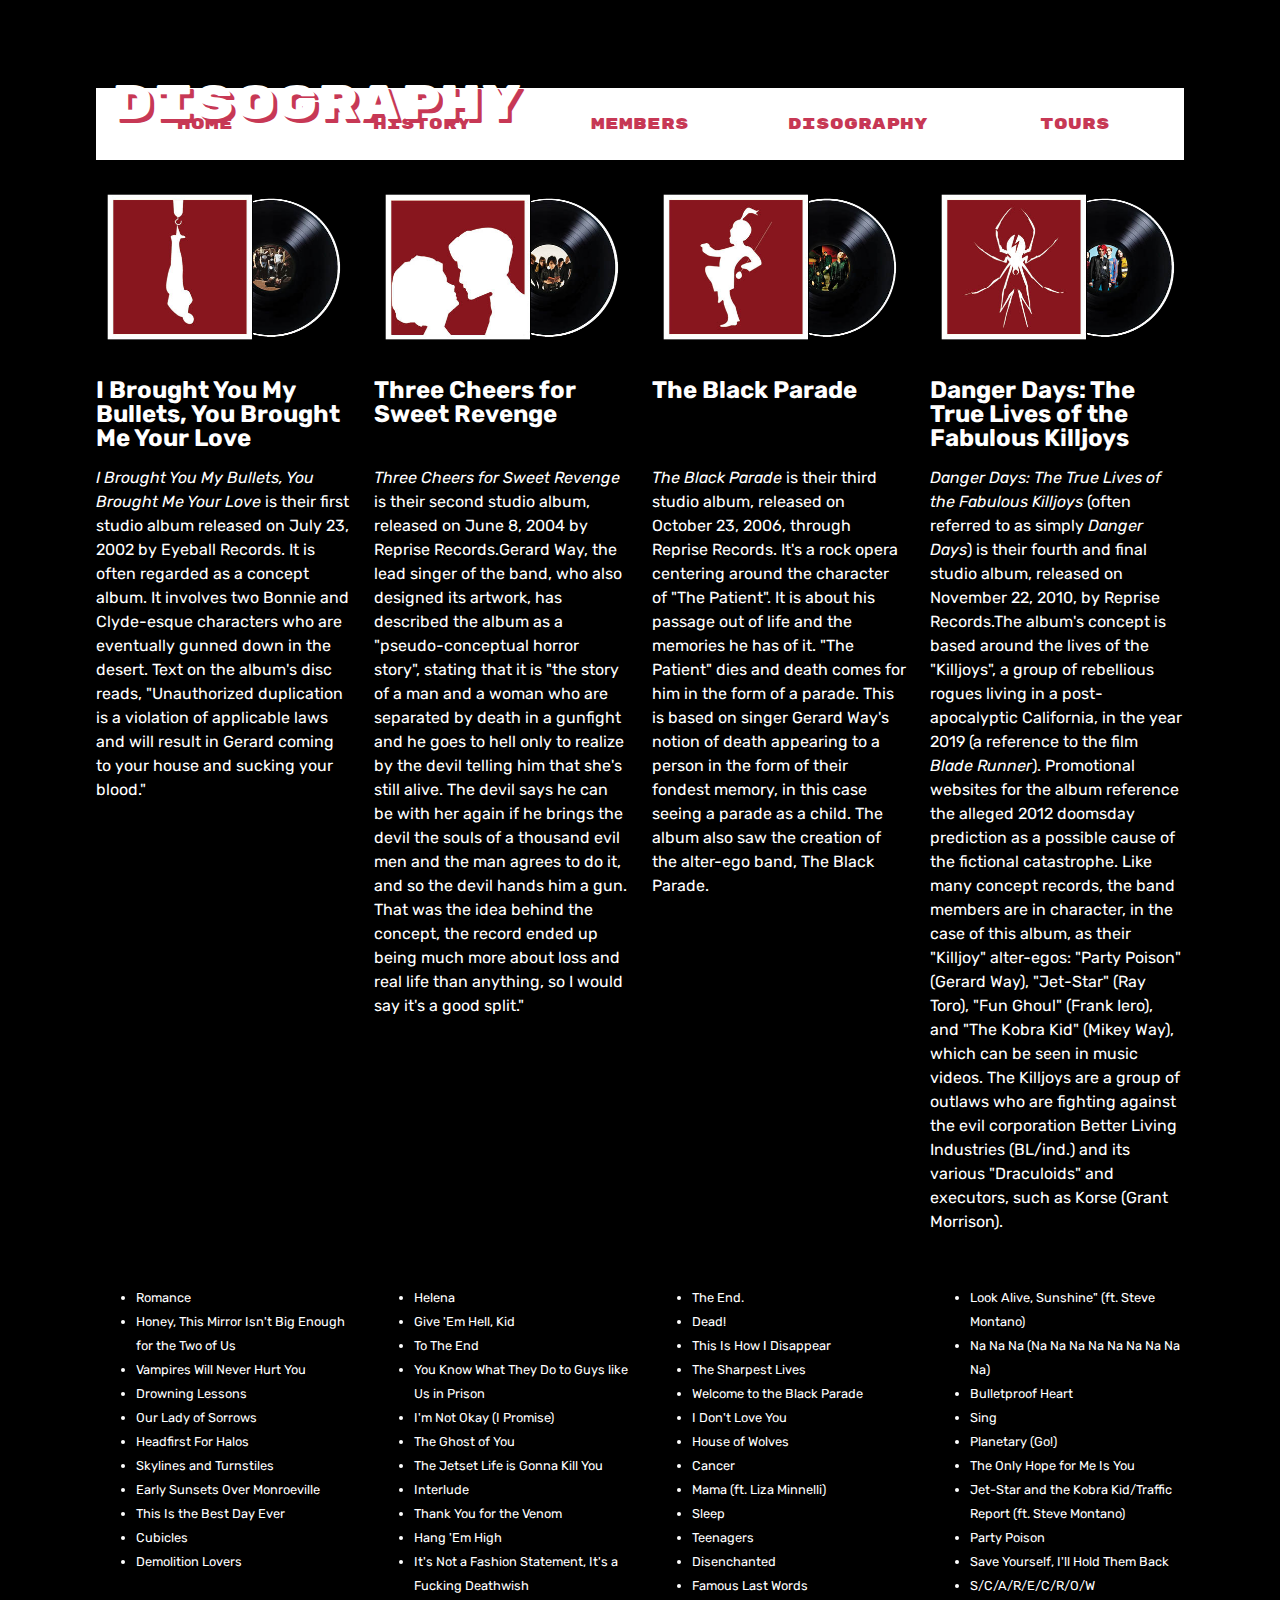
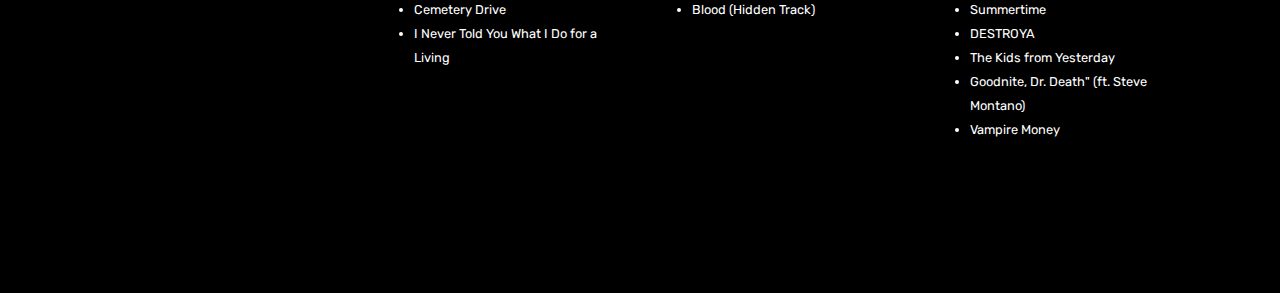
==== disography/disography.html @ 04695f0d "yreeeeh" ====
<!DOCTYPE html>
<html>
<head>

	<meta charset="utf-8">
	<meta http-equiv="X-UA-Compatible" content="IE=edge">
	<title>disography</title>
	<meta name="description" content="">

	<!-- Enable responsive layouts; tell browsers not to shrink pages to fit small screens -->
	<meta name="viewport" content="width=device-width, initial-scale=1">

	<!-- Load styles -->
	<!-- For production, combine all of the stylesheets -->
	<link rel="stylesheet" href="css/sitewide.css">

	<!-- Webfonts -->
	<link href="https://fonts.googleapis.com/css?family=Rubik|Rubik+Mono+One&display=swap" rel="stylesheet">


</head>
<body class="homepage">
<!-- Change this classname for each page/type! -->

	<!-- Page content typically goes inside the container -->
	<div class="container">

		<div id="bottom" class="title">Disography</div>
		<div id="top" class="title">Disography</div>


		<nav class="global">
		<ul>
			<li> <a href="../index.html" style="color:#C73855"> Home </a> </li>
			<li> <a href="../history/history.html" style="color:#C73855"> History </a> </li>
			<li> <a  href="../members/members.html" style="color:#C73855"> Members </a></li>
			<li> <a href="../disography/disography.html" style="color:#C73855"> Disography </a></li>
			<li> <a href="../tours/tours.html" style="color:#C73855"> Tours </a></li>
		</ul>

		</nav>

		<img class="bullets" src="../disography/disographyimg/1.png" alt="Album Image">
		<img class="threecheers" src="../disography/disographyimg/2.png" alt="Album Image">
		<img class="blackparade" src="../disography/disographyimg/3.png" alt="Album Image">
		<img class="danger" src="../disography/disographyimg/4.png" alt="Album Image">

	<h2 class="balbum"> I Brought You My Bullets, You Brought Me Your Love </h2>

		<p class="b">
			<i>I Brought You My Bullets, You Brought Me Your Love</i> is their first studio album released on July 23, 2002 by Eyeball Records.
			It is often regarded as a concept album. It involves two Bonnie and Clyde-esque characters who are eventually gunned down in the desert.
			Text on the album's disc reads, "Unauthorized duplication is a violation of applicable laws and will result in Gerard coming to your
			house and sucking your blood."<br>
			<br></p>

			<ul class="btracklist">
				<li> Romance </li>
				<li> Honey, This Mirror Isn't Big Enough for the Two of Us </li>
				<li> Vampires Will Never Hurt You </li>
				<li> Drowning Lessons </li>
				<li> Our Lady of Sorrows </li>
				<li> Headfirst For Halos </li>
				<li> Skylines and Turnstiles </li>
				<li> Early Sunsets Over Monroeville </li>
				<li> This Is the Best Day Ever </li>
				<li> Cubicles </li>
				<li> Demolition Lovers </li>
			</ul>

	<h2 class="talbum"> Three Cheers for Sweet Revenge</h2>

		<p class="t">
			<i>Three Cheers for Sweet Revenge</i> is their second studio album,
			released on June 8, 2004 by Reprise Records.Gerard Way, the lead singer of the band, who also designed its artwork,
			has described the album as a "pseudo-conceptual horror story", stating that it is "the story of a
			man and a woman who are separated by death in a gunfight and he goes to hell only to realize by the
			devil telling him that she's still alive. The devil says he can be with her again if he brings the devil the
			souls of a thousand evil men and the man agrees to do it, and so the devil hands him a gun.
			That was the idea behind the concept, the record ended up being much more about loss and real life than anything,
			so I would say it's a good split."<br>
			<br></p>

		<ul class="ttracklist">
			<li> Helena </li>
			<li> Give 'Em Hell, Kid </li>
			<li> To The End </li>
			<li> You Know What They Do to Guys like Us in Prison </li>
			<li> I'm Not Okay (I Promise) </li>
			<li> The Ghost of You </li>
			<li> The Jetset Life is Gonna Kill You </li>
			<li> Interlude </li>
			<li> Thank You for the Venom </li>
			<li> Hang 'Em High </li>
			<li> It's Not a Fashion Statement, It's a Fucking Deathwish </li>
			<li> Cemetery Drive </li>
			<li> I Never Told You What I Do for a Living </li>
		</ul>


	<h2 class="palbum"> The Black Parade</h2>

		<p class="p">
			<i>The Black Parade</i> is their third studio album, released on October 23, 2006, through Reprise Records.
			It's a rock opera centering around the character of "The Patient". It is about his passage out of life and the memories he has of it.
			"The Patient" dies and death comes for him in the form of a parade. This is based on singer Gerard Way's
			notion of death appearing to a person in the form of their fondest memory, in this case seeing a parade as a child.
			The album also saw the creation of the alter-ego band, The Black Parade.<br>
			<br></p>

		<ul class="ptracklist">
			<li> The End. </li>
			<li> Dead! </li>
			<li> This Is How I Disappear </li>
			<li> The Sharpest Lives </li>
			<li> Welcome to the Black Parade </li>
			<li> I Don't Love You </li>
			<li> House of Wolves </li>
			<li> Cancer </li>
			<li> Mama (ft. Liza Minnelli) </li>
			<li> Sleep </li>
			<li> Teenagers </li>
			<li> Disenchanted </li>
			<li> Famous Last Words </li>
			<li> Blood (Hidden Track) </li>
		</ul>

	<h2 class="dalbum"> Danger Days: The True Lives of the Fabulous Killjoys</h2>

		<p class="d">
			<i>Danger Days: The True Lives of the Fabulous Killjoys</i> (often referred to as simply <i>Danger Days</i>) is their
			fourth and final studio album, released on November 22, 2010, by Reprise Records.The album's concept is based around the lives of the
			"Killjoys", a group of rebellious rogues living in a post-apocalyptic California, in the year 2019 (a reference to the film <i>Blade Runner</i>).
			Promotional websites for the album reference the alleged 2012 doomsday prediction as a possible cause of the fictional catastrophe.
			Like many concept records, the band members are in character, in the case of this album, as their "Killjoy" alter-egos:
			"Party Poison" (Gerard Way), "Jet-Star" (Ray Toro), "Fun Ghoul" (Frank Iero), and "The Kobra Kid" (Mikey Way), which can be seen in music videos.
			The Killjoys are a group of outlaws who are fighting against the evil corporation Better Living Industries (BL/ind.) and its various "Draculoids"
			and executors, such as Korse (Grant Morrison).<br>
			<br></p>

		<ul class="dtracklist">
			<li> Look Alive, Sunshine" (ft. Steve Montano) </li>
			<li> Na Na Na (Na Na Na Na Na Na Na Na Na) </li>
			<li> Bulletproof Heart </li>
			<li> Sing </li>
			<li> Planetary (Go!) </li>
			<li> The Only Hope for Me Is You </li>
			<li> Jet-Star and the Kobra Kid/Traffic Report (ft. Steve Montano) </li>
			<li> Party Poison </li>
			<li> Save Yourself, I'll Hold Them Back </li>
			<li> S/C/A/R/E/C/R/O/W </li>
			<li> Summertime </li>
			<li> DESTROYA </li>
			<li> The Kids from Yesterday </li>
			<li> Goodnite, Dr. Death" (ft. Steve Montano) </li>
			<li> Vampire Money </li>
		</ul>




	</div><!-- end container -->

</body>
</html>
---- disography/css/sitewide.css ----
/* ------------------------------------------------------------ */
/* imports and utilities */

/* 3rd-party CSS files */
@import 'vendor/h5bp-head.css';
@import 'vendor/normalize.css';
@import 'vendor/h5bp-tail.css';

/* use a more intuitive box sizing model (http://is.gd/wNVjAo) */
* { -moz-box-sizing: border-box; -webkit-box-sizing: border-box; box-sizing: border-box; }

/* Scale down images and embedded videos so they don't overflow their parents */
img, object { max-width: 100%; }

/*	Development/layout aid. Remove the comments
	on this rule in order to draw boxes around DIVs
	and other elements used for layout. */
/*
div, main, article, section, aside, hgroup, header, footer, address, nav {
	border: 1px solid rgba(255,0,0,0.15) !important;
	background: rgba(255,0,0,0.05) !important;
}
*/


/* ------------------------------------------------------------ */
/* start project-specifc styles below this line */

body {
	font-family: 'Rubik Mono One', 'Helvetica', sans-serif;
	font-family: 'Rubik', 'Helvetica', sans-serif;
	font-size: 16px;
	line-height: 1.5em;
	background-color: black;

}

.title {
	font-family:'Rubik Mono One';
	text-align: center;
	padding: none;
	margin: none;
	font-size: 3em;
	line-height: 1em;
	position: absolute;
	grid-row: 1/1;
}

#top {
	color: #C73855;
	margin: 20px;
	padding-bottom: .05em;
	text-align: center;
	z-index: 1;
}

#bottom {
	color: white;
	margin: 16px;
	padding-bottom: .05em;
	text-align: center;
	z-index: 2;
}

.global {
	grid-column: 1/5;
	grid-row: 2/3;
	margin-top: 0em;
}

.global ul {
	list-style-type: none;
	padding: 0;
	display: flex;

}

.global li {
	display: block;
	flex-basis: 300px;
	flex-grow: 1;
	flex-wrap: wrap;
	color: #C73855;
	font-family: 'Rubik Mono One';
	text-align: center;
	padding: 1.5em;
	background-color: white;

}

.global a:link{
	text-decoration: none;
}

.global li:hover {
	background: #661111;
	transition: all 1.5s;
}


.bullets {
	grid-row: 3/4;
}

.threecheers {
	grid-row: 3/4;
	grid-column: 2/3;
}

.blackparade {
	grid-row: 3/4;
	grid-column: 3/4;

}

.danger {
	grid-row: 3/4;
	grid-column: 4/5;
}

.balbum{
	grid-row: 4/5;
	grid-column: 1/2;
	color: white;
	padding-top: 0;
	padding-bottom: 0;
	margin-bottom: 0;

}

.b {
	grid-row: 5/6;
	grid-column: 1/2;
	color: white;
	padding-top: 0;
	padding-bottom: 0;

}

.btracklist {
	grid-row: 6/7;
	grid-column: 1/2;
	color: white;
	padding-top: 0;
	padding-bottom: 0;
	font-size: .8em;

}

.talbum{
	grid-row: 4/5;
	grid-column: 2/3;
	color: white;
	padding-top: 0;
	padding-bottom: 0;
	margin-bottom: 0;

}

.t {
	grid-row: 5/6;
	grid-column: 2/3;
	color: white;
	padding-top: 0;
	padding-bottom: 0;

}

.ttracklist {
	grid-row: 6/7;
	grid-column: 2/3;
	color: white;
	padding-top: 0;
	padding-bottom: 0;
	font-size: .8em;
}

.palbum{
	grid-row: 4/5;
	grid-column: 3/4;
	color: white;
	padding-top: 0;
	padding-bottom: 0;
	margin-bottom: 0;

}

.p {
	grid-row: 5/6;
	grid-column: 3/4;
	color: white;
	padding-top: 0;
	padding-bottom: 0;

}

.ptracklist {
	grid-row: 6/7;
	grid-column: 3/4;
	color: white;
	padding-top: 0;
	padding-bottom: 0;
	font-size: .8em;
}

.dalbum{
	grid-row: 4/5;
	grid-column: 4/5;
	color: white;
	padding-top: 0;
	padding-bottom: 0;
	margin-bottom: 0;

}

.d {
	grid-row: 5/6;
	grid-column: 4/5;
	color: white;
	padding-top: 0;
	padding-bottom: 0;

}

.dtracklist {
	grid-row: 6/7;
	grid-column: 4/5;
	color: white;
	padding-top: 0;
	padding-bottom: 0;
	font-size: .8em;
}


/*	Generally, you will only want one container element in
	the document, wrapping around the main content area.
	If you have more than one container, you are probably doing
	something wrong.
*/
.container {
	padding: 1em;
	background-color: black;

}



/* ------------------------------------------------------------ */
/* media query containing styles for larger screens */
@media (min-width: 720px) {

	/* container on larger screens */
	.container {
		width: 90%;
		max-width: 1200px;
		margin: 2em;
		margin-right: auto;
		margin-left: auto;
		padding: 2em;
		display:grid;
		grid-template-rows: .1fr .1fr .1fr .1fr 1fr;
		grid-template-columns: 1fr 1fr 1fr 1fr;
		grid-column-gap: 1.5em;

	}

} /* end media query */
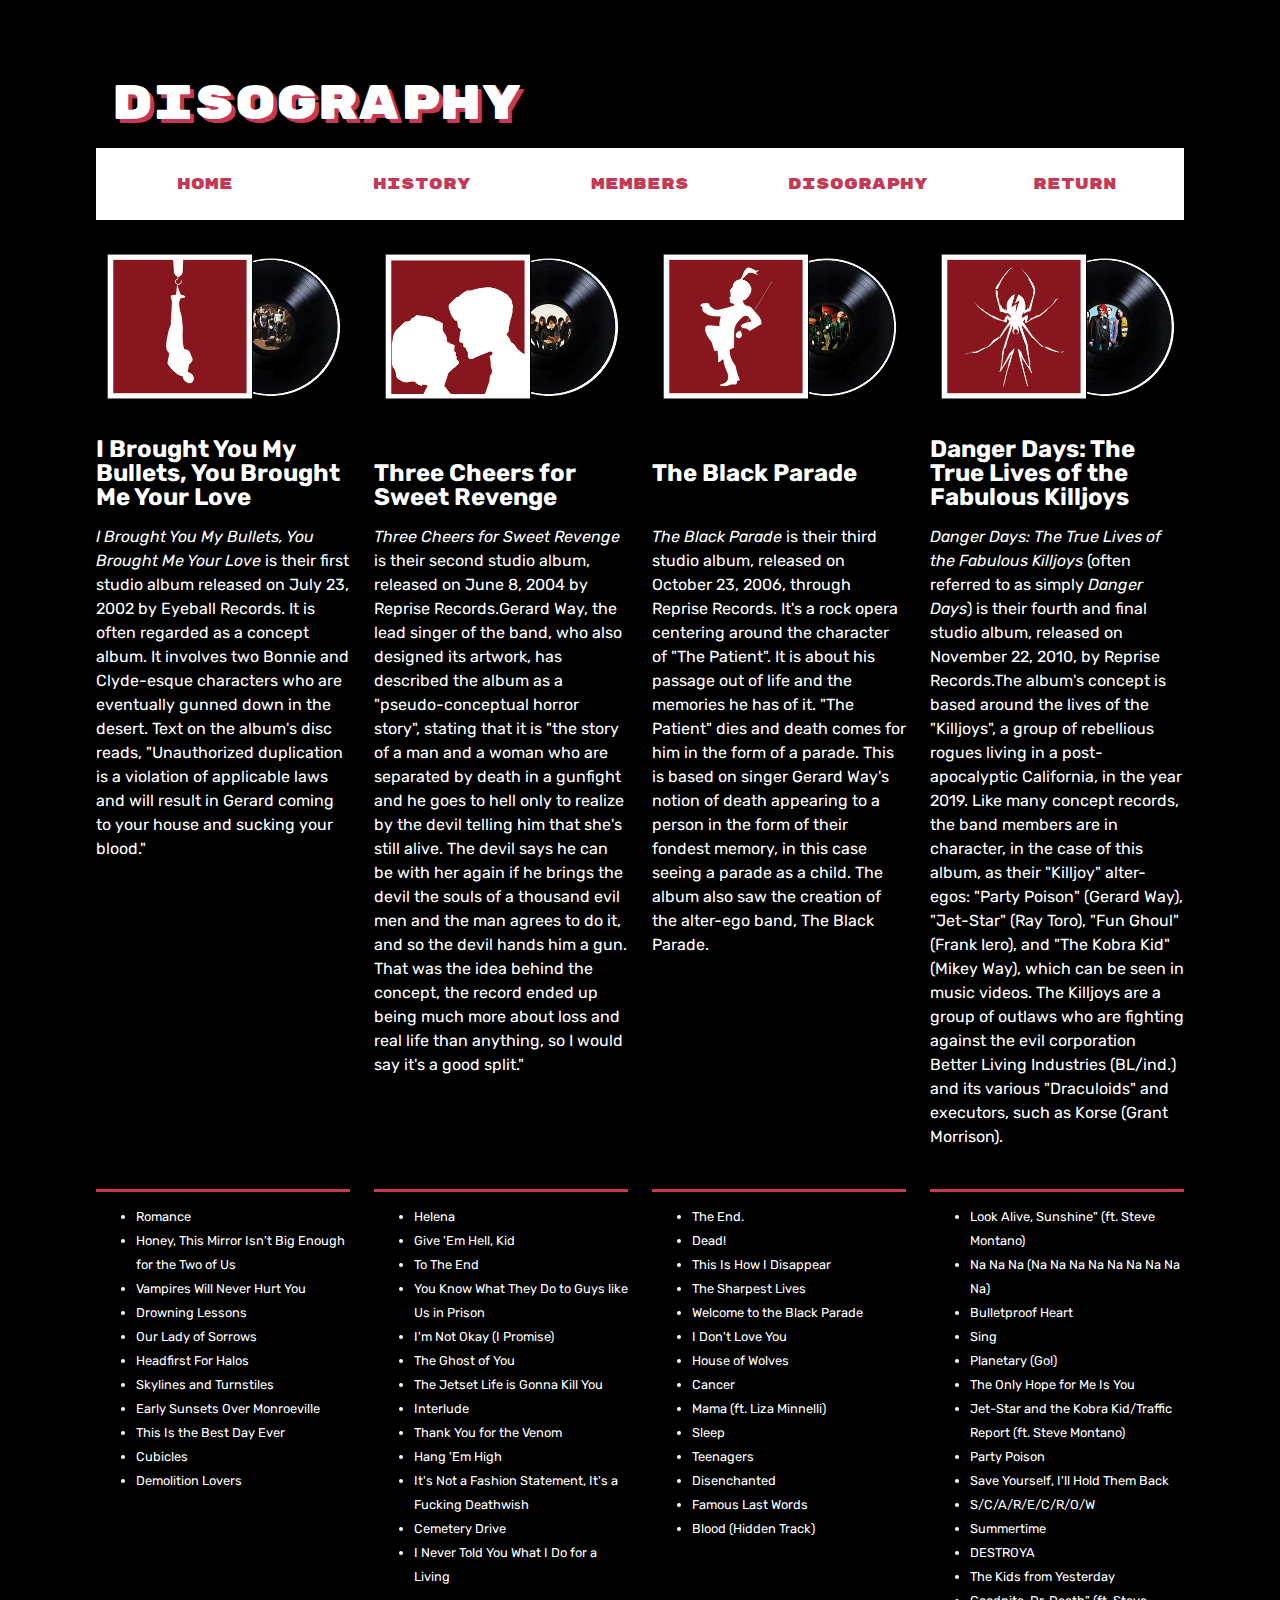
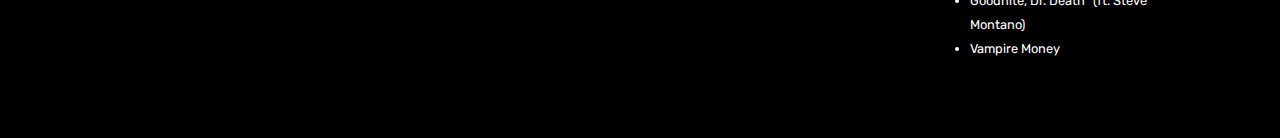
==== commit 261a0a18: "whatever" ====
--- a/disography/disography.html
+++ b/disography/disography.html
@@ -35,7 +35,7 @@
 			<li> <a href="../history/history.html" style="color:#C73855"> History </a> </li>
 			<li> <a  href="../members/members.html" style="color:#C73855"> Members </a></li>
 			<li> <a href="../disography/disography.html" style="color:#C73855"> Disography </a></li>
-			<li> <a href="../tours/tours.html" style="color:#C73855"> Tours </a></li>
+			<li> <a href="../tours/tours.html" style="color:#C73855"> Return </a></li>
 		</ul>
 
 		</nav>
@@ -54,6 +54,7 @@
 			house and sucking your blood."<br>
 			<br></p>
 
+				<div class="dec">
 			<ul class="btracklist">
 				<li> Romance </li>
 				<li> Honey, This Mirror Isn't Big Enough for the Two of Us </li>
@@ -67,6 +68,7 @@
 				<li> Cubicles </li>
 				<li> Demolition Lovers </li>
 			</ul>
+				</div>
 
 	<h2 class="talbum"> Three Cheers for Sweet Revenge</h2>
 
@@ -81,6 +83,7 @@
 			so I would say it's a good split."<br>
 			<br></p>
 
+			<div class="dec">
 		<ul class="ttracklist">
 			<li> Helena </li>
 			<li> Give 'Em Hell, Kid </li>
@@ -96,7 +99,7 @@
 			<li> Cemetery Drive </li>
 			<li> I Never Told You What I Do for a Living </li>
 		</ul>
-
+			</div>
 
 	<h2 class="palbum"> The Black Parade</h2>
 
@@ -108,6 +111,7 @@
 			The album also saw the creation of the alter-ego band, The Black Parade.<br>
 			<br></p>
 
+			<div class="dec">
 		<ul class="ptracklist">
 			<li> The End. </li>
 			<li> Dead! </li>
@@ -124,20 +128,21 @@
 			<li> Famous Last Words </li>
 			<li> Blood (Hidden Track) </li>
 		</ul>
+			</div>
 
 	<h2 class="dalbum"> Danger Days: The True Lives of the Fabulous Killjoys</h2>
 
 		<p class="d">
 			<i>Danger Days: The True Lives of the Fabulous Killjoys</i> (often referred to as simply <i>Danger Days</i>) is their
 			fourth and final studio album, released on November 22, 2010, by Reprise Records.The album's concept is based around the lives of the
-			"Killjoys", a group of rebellious rogues living in a post-apocalyptic California, in the year 2019 (a reference to the film <i>Blade Runner</i>).
-			Promotional websites for the album reference the alleged 2012 doomsday prediction as a possible cause of the fictional catastrophe.
+			"Killjoys", a group of rebellious rogues living in a post-apocalyptic California, in the year 2019.
 			Like many concept records, the band members are in character, in the case of this album, as their "Killjoy" alter-egos:
 			"Party Poison" (Gerard Way), "Jet-Star" (Ray Toro), "Fun Ghoul" (Frank Iero), and "The Kobra Kid" (Mikey Way), which can be seen in music videos.
 			The Killjoys are a group of outlaws who are fighting against the evil corporation Better Living Industries (BL/ind.) and its various "Draculoids"
 			and executors, such as Korse (Grant Morrison).<br>
 			<br></p>
 
+			<div class="dec">
 		<ul class="dtracklist">
 			<li> Look Alive, Sunshine" (ft. Steve Montano) </li>
 			<li> Na Na Na (Na Na Na Na Na Na Na Na Na) </li>
@@ -155,7 +160,7 @@
 			<li> Goodnite, Dr. Death" (ft. Steve Montano) </li>
 			<li> Vampire Money </li>
 		</ul>
-
+			</div>
 
 
 
--- a/disography/css/sitewide.css
+++ b/disography/css/sitewide.css
@@ -125,6 +125,7 @@
 	padding-top: 0;
 	padding-bottom: 0;
 	margin-bottom: 0;
+	text-align: left;
 
 }
 
@@ -154,7 +155,8 @@
 	padding-top: 0;
 	padding-bottom: 0;
 	margin-bottom: 0;
-
+	text-align: left;
+	padding-top: 1em;
 }
 
 .t {
@@ -182,7 +184,8 @@
 	padding-top: 0;
 	padding-bottom: 0;
 	margin-bottom: 0;
-
+	text-align: left;
+	padding-top: 1em;
 }
 
 .p {
@@ -210,7 +213,7 @@
 	padding-top: 0;
 	padding-bottom: 0;
 	margin-bottom: 0;
-
+	text-align: left;
 }
 
 .d {
@@ -231,6 +234,10 @@
 	font-size: .8em;
 }
 
+.dec {
+	grid-row: 6/7;
+	border-top: solid #C73855;
+}
 
 /*	Generally, you will only want one container element in
 	the document, wrapping around the main content area.
